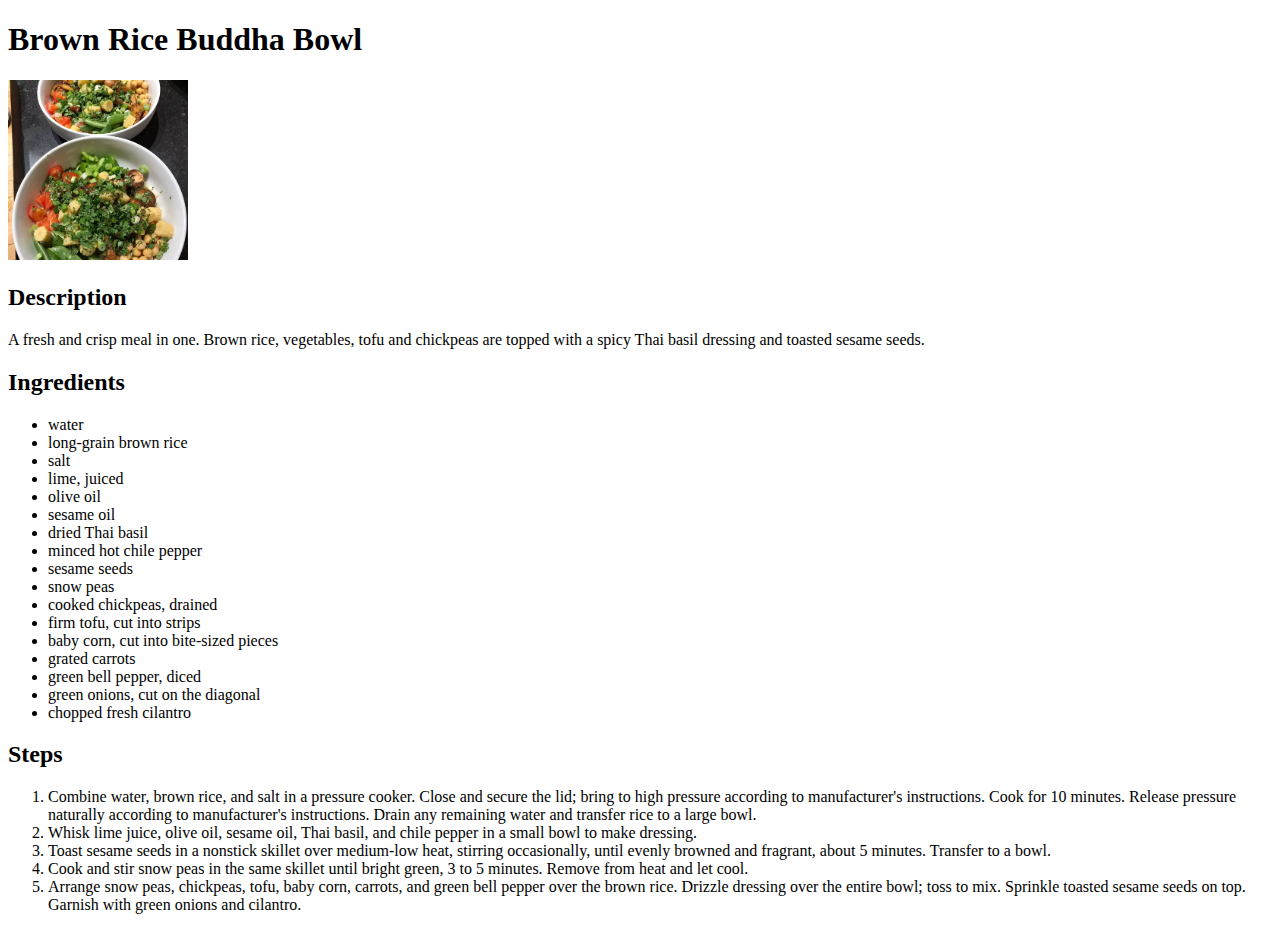
==== recipes/brown-rice-buddha-bowl.html @ 755df006 "test" ====
<!DOCTYPE html>
<html lang="en">
<head>
    <meta charset="UTF-8">
    <meta http-equiv="X-UA-Compatible" content="IE=edge">
    <meta name="viewport" content="width=device-width, initial-scale=1.0">
    <title>Document</title>
</head>
<body>
    <h1>Brown Rice Buddha Bowl</h1>
    <img width="180" src="../buddha-bowl" alt="buddha-bowl">
  <h2>Description</h2>
    <p>A fresh and crisp meal in one. Brown rice, vegetables, tofu and chickpeas are topped with a spicy Thai basil dressing and toasted sesame seeds.</p>
  <h2>Ingredients</h2>
    <p>
        <ul>
            <li>water</li>
            <li>long-grain brown rice</li>
            <li>salt</li>
            <li>lime, juiced</li>
            <li>olive oil</li>
            <li>sesame oil</li>
            <li>dried Thai basil</li>
            <li>minced hot chile pepper</li>
            <li>sesame seeds</li>
            <li>snow peas</li>
            <li>cooked chickpeas, drained</li>
            <li>firm tofu, cut into strips</li>
            <li>baby corn, cut into bite-sized pieces</li>
            <li>grated carrots</li>
            <li>green bell pepper, diced</li>
            <li>green onions, cut on the diagonal</li>
            <li>chopped fresh cilantro</li>
        </ul>
      </p>
    <h2>Steps</h2>
      <ol>
          <li>
              Combine water, brown rice, and salt in a pressure cooker. 
              Close and secure the lid; bring to high pressure according to manufacturer's instructions. 
              Cook for 10 minutes. Release pressure naturally according to manufacturer's instructions. 
              Drain any remaining water and transfer rice to a large bowl.
          </li>
          <li>
              Whisk lime juice, olive oil, sesame oil, Thai basil, 
              and chile pepper in a small bowl to make dressing.
          </li>
          <li>
             Toast sesame seeds in a nonstick skillet over medium-low heat, 
             stirring occasionally, until evenly browned and fragrant, about 5 minutes.
             Transfer to a bowl.
          </li>
          <li>
            Cook and stir snow peas in the same skillet until bright green, 3 to 5 minutes. 
            Remove from heat and let cool. 
          </li>
          <li>
            Arrange snow peas, chickpeas, tofu, baby corn, carrots, 
            and green bell pepper over the brown rice. 
            Drizzle dressing over the entire bowl; toss to mix. 
            Sprinkle toasted sesame seeds on top. 
            Garnish with green onions and cilantro.   
          </li>
      </ol>
</body>
</html>
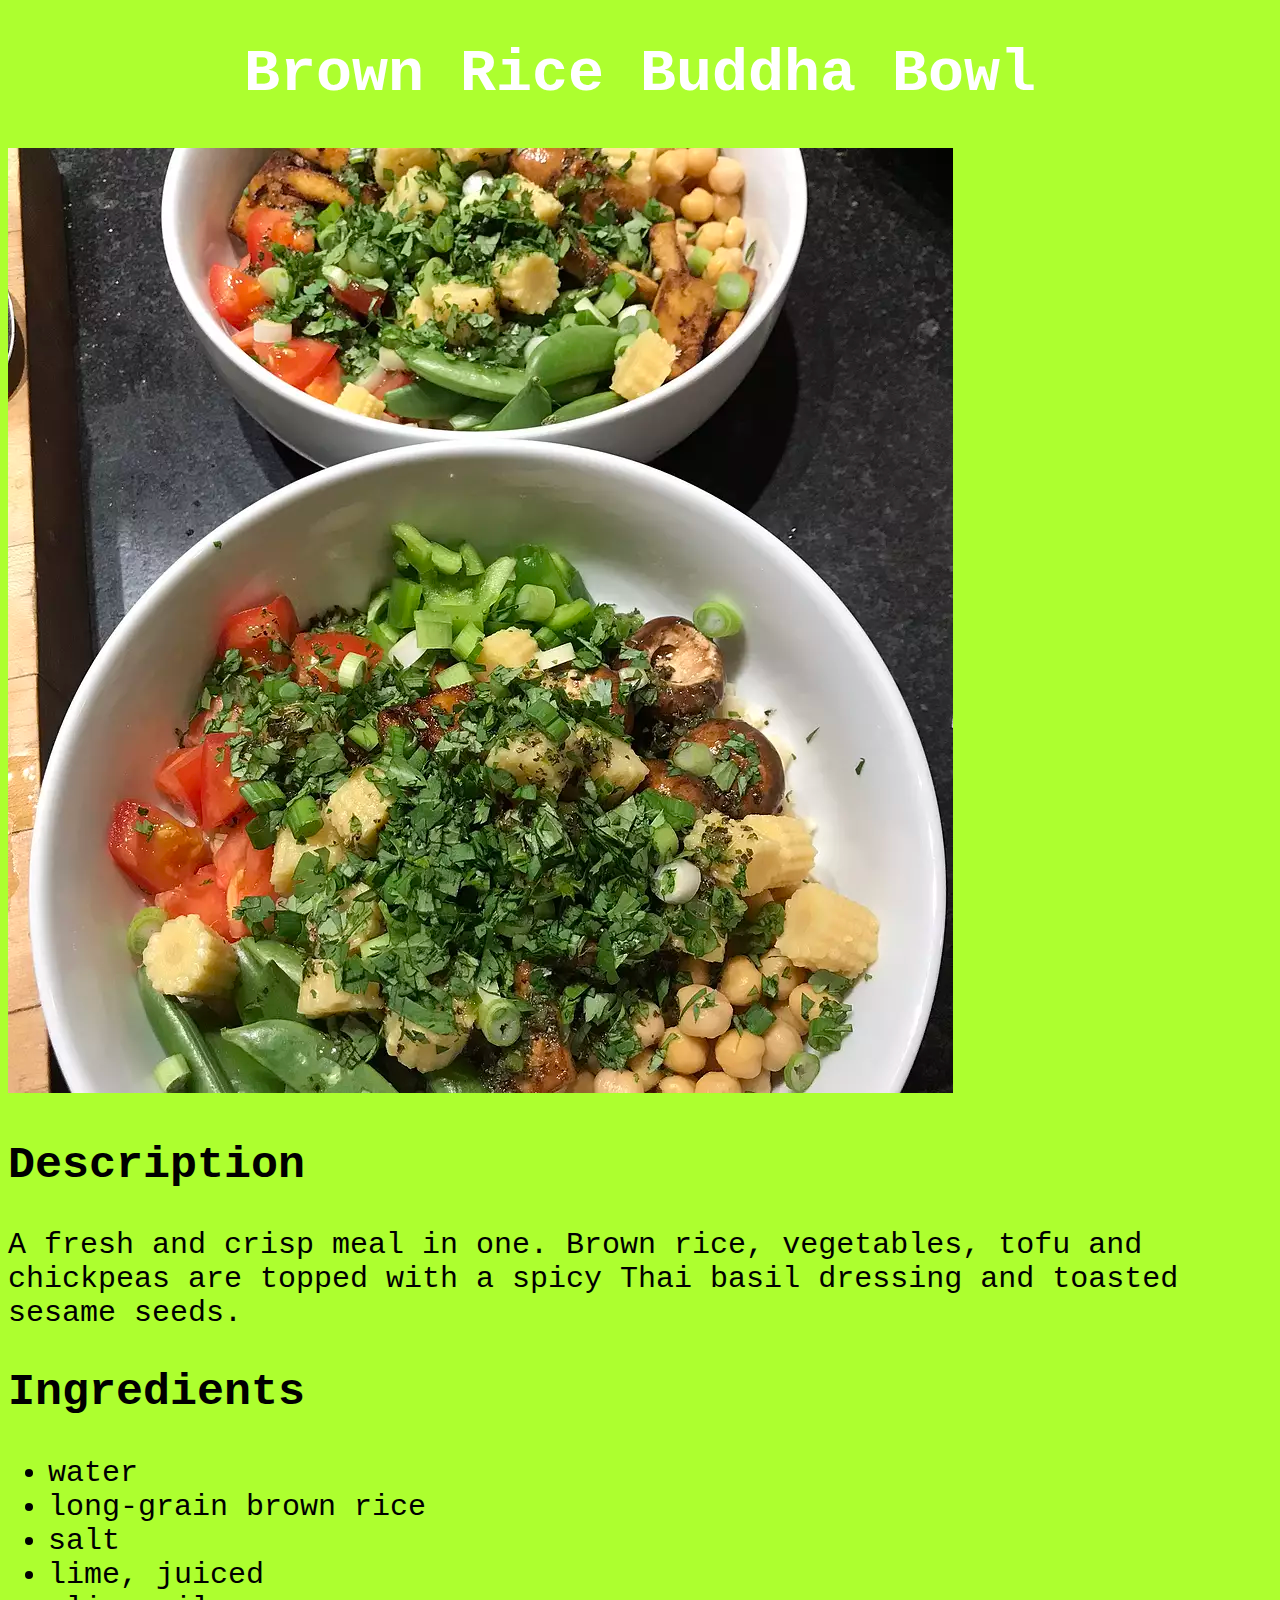
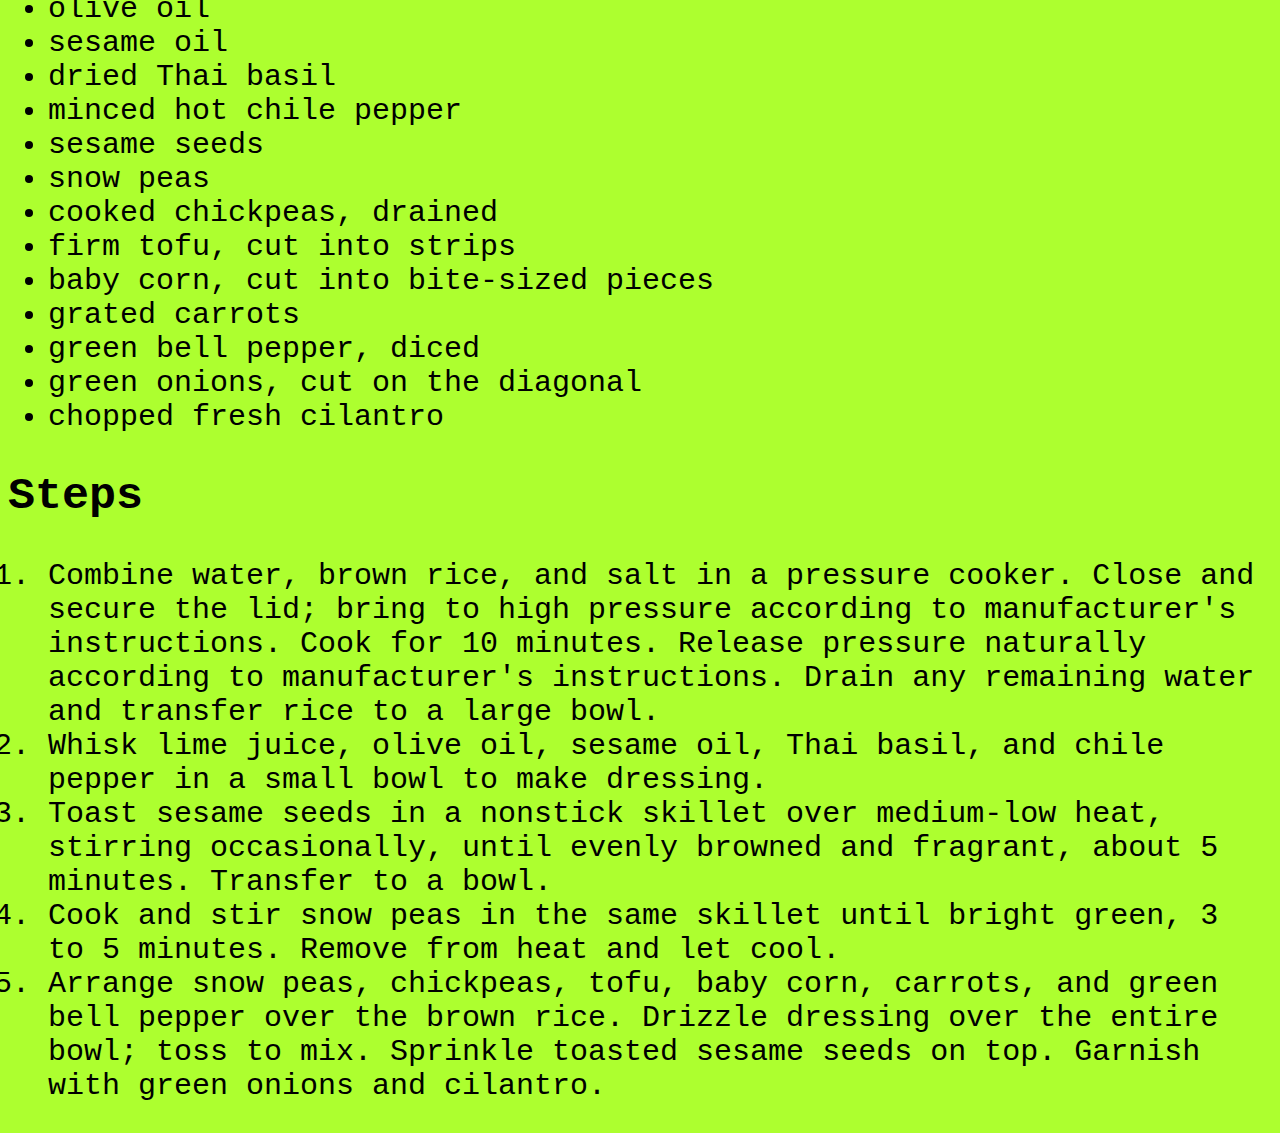
==== commit 45ac144a: "Added CSS features" ====
--- a/recipes/brown-rice-buddha-bowl.html
+++ b/recipes/brown-rice-buddha-bowl.html
@@ -4,11 +4,12 @@
     <meta charset="UTF-8">
     <meta http-equiv="X-UA-Compatible" content="IE=edge">
     <meta name="viewport" content="width=device-width, initial-scale=1.0">
-    <title>Document</title>
+    <title>Brown Rice Buddha Bowl</title>
+    <link rel="stylesheet" href="../mystyle.css">
 </head>
 <body>
     <h1>Brown Rice Buddha Bowl</h1>
-    <img width="180" src="../buddha-bowl" alt="buddha-bowl">
+    <img src="../buddha-bowl" alt="buddha-bowl">
   <h2>Description</h2>
     <p>A fresh and crisp meal in one. Brown rice, vegetables, tofu and chickpeas are topped with a spicy Thai basil dressing and toasted sesame seeds.</p>
   <h2>Ingredients</h2>
--- a/mystyle.css
+++ b/mystyle.css
@@ -0,0 +1,9 @@
+body {
+    background-color: greenyellow;
+    font-family: 'Courier New', Courier, monospace;
+    font-size: 30px;
+}
+h1 {
+    color: white;
+    text-align: center;
+}